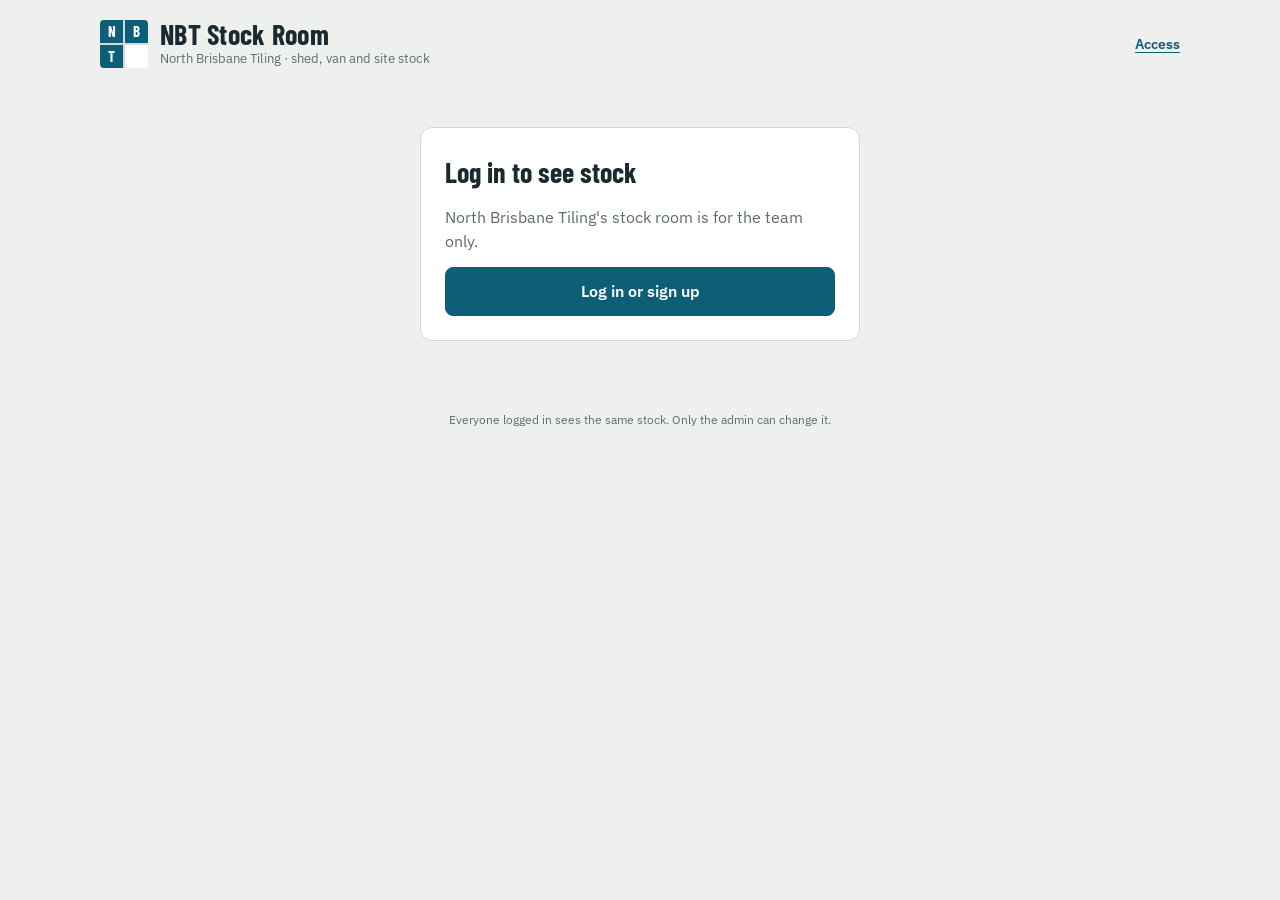
==== index.html @ 6e0c041f "NBT Stock Room site Co-Authored-By: Claude Opus 5.5 <noreply@anthropic.com> Claude-Session: https://" ====
<!doctype html>
<html lang="en-AU">
<head>
<meta charset="utf-8">
<meta name="viewport" content="width=device-width,initial-scale=1,viewport-fit=cover">
<title>NBT Stock Room</title>
<meta name="robots" content="noindex">
<link rel="preconnect" href="https://fonts.googleapis.com">
<link rel="preconnect" href="https://fonts.gstatic.com" crossorigin>
<link rel="stylesheet" href="https://fonts.googleapis.com/css2?family=Barlow+Condensed:wght@600;700&family=IBM+Plex+Sans:wght@400;500;600&family=IBM+Plex+Mono:wght@500;600&display=swap">
<link rel="stylesheet" href="/style.css">
</head>
<body>
<div class="wrap">
  <header>
    <div class="brand">
            <div id="mark" class="mono-mark" aria-hidden="true"><span>N</span><span>B</span><span>T</span><span></span></div>
      <div>
        <h1>NBT Stock Room</h1>
        <p>North Brisbane Tiling · shed, van and site stock</p>
      </div>
    </div>
    <div class="who"><span id="who"></span><button class="linkbtn" id="accessBtn" type="button">Access</button><button class="linkbtn" id="logoutBtn" type="button" hidden>Log out</button></div>
  </header>

  <div id="status" class="note" hidden></div>
  <div id="gate" class="gate"><h2>Loading…</h2></div>
  <div id="app" hidden style="display:contents">

  <div class="locs" id="locs" role="toolbar" aria-label="Choose location"></div>

  <div class="strip">
    <div><small>Products</small><b id="sTotal">–</b></div>
    <div><small>In stock</small><b id="sOk">–</b></div>
    <div class="w"><small>Running low</small><b id="sLow">–</b></div>
    <div class="x"><small>Out of stock</small><b id="sOut">–</b></div>
  </div>

  <div class="toolbar">
    <input id="q" class="search" type="search" placeholder="Search grout, silicone, 20 kg…" aria-label="Search stock">
    <button id="addBtn" class="btn primary" type="button" hidden>+ Add product</button>
    <button id="sitesBtn" class="btn" type="button" hidden>Manage sites</button>
      </div>
  <div class="chips" id="chips" role="toolbar" aria-label="Filter by category"></div>

  <div id="board" class="board" hidden></div>
  <div id="empty" class="empty">
    <h2>Loading stock…</h2>
    <p>Glue, grout, silicone, sand, epoxy and waterproofing for the shed, van and every site will show here.</p>
  </div>

  <section>
    <h2>Recent changes</h2>
    <ul class="log" id="log"><li><span class="txt">No changes recorded yet.</span></li></ul>
  </section>

  </div>
  <p class="foot">Everyone logged in sees the same stock. Only the admin can change it.</p>
</div>

<!-- Product -->
<dialog id="dlg"><form class="dlg" id="form" method="dialog">
  <h2 id="dlgTitle">Add product</h2>
  <label>Product name<input id="fName" required maxlength="80" placeholder="e.g. Mapei Ultracolor Plus FA grout 5 kg"></label>
  <div class="grid2">
    <label>Category<select id="fCat"></select></label>
    <label>Unit<select id="fUnit">
      <option>bags</option><option>tubes</option><option>buckets</option><option>kits</option><option>litres</option><option>boxes</option><option>rolls</option><option>m²</option><option>each</option>
    </select></label>
    <label>Sub-type is called<select id="fVL"><option>Colour</option><option>Size</option><option>Type</option><option>Finish</option></select></label>
    <label>Reorder each one at<input id="fMin" type="number" inputmode="decimal" min="0" step="any" value="2" required></label>
  </div>
  <fieldset style="display:flex;flex-direction:column"><legend id="vLegend">Colours</legend>
    <div class="vedit" id="vEdit"></div>
    <div class="addv"><input id="vNew" maxlength="40" placeholder="e.g. 113 Cement Grey" aria-label="New sub-type name"><button type="button" class="btn" id="vAdd">+ Add</button></div>
    <p style="margin:0;font-size:13px;color:var(--muted)">Leave empty if this product has no colours or sizes. Counts are set on the product card.</p>
  </fieldset>
  <label>Notes<textarea id="fNotes" rows="2" maxlength="300" placeholder="Supplier, batch no., anything the team should know"></textarea></label>
  <div id="delConfirm" class="confirm" hidden>Delete this product and all its stock?
    <button type="button" class="btn danger solid" id="delYes">Delete</button>
    <button type="button" class="btn" id="delNo">Keep</button></div>
  <div class="row">
    <button type="button" class="btn danger spacer" id="delBtn" hidden>Delete</button>
    <button type="button" class="btn" id="cancelBtn">Cancel</button>
    <button type="submit" class="btn primary" id="saveBtn">Save</button>
  </div>
</form></dialog>

<!-- Move -->
<dialog id="mvDlg"><form class="dlg" id="mvForm" method="dialog">
  <h2>Move stock</h2>
  <p id="mvItem"></p>
  <label id="mvVarL">Colour<select id="mvVar"></select></label>
  <div class="grid2">
    <label>From<select id="mvFrom"></select></label>
    <label>To<select id="mvTo"></select></label>
  </div>
  <label>How many<input id="mvQty" type="number" inputmode="decimal" min="0" step="any" value="1" required></label>
  <p id="mvHint"></p>
  <div class="row">
    <button type="button" class="btn" id="mvCancel">Cancel</button>
    <button type="submit" class="btn primary" id="mvSave">Move</button>
  </div>
</form></dialog>

<!-- Sites -->
<dialog id="siteDlg"><div class="dlg">
  <h2>Manage sites</h2>
  <p>Shed and Van stay as main locations. Add a site when a job starts and remove it when the stock is gone.</p>
  <ul class="sitelist" id="siteList"></ul>
  <form id="siteForm" class="row" style="justify-content:stretch">
    <input id="siteName" maxlength="50" placeholder="New site, e.g. 12 Smith St, North Lakes" aria-label="New site name" style="flex:1 1 200px;min-width:0;padding:12px 14px;border:1px solid var(--grout);border-radius:var(--r);background:var(--bg);font-size:16px">
    <button class="btn primary" type="submit">Add site</button>
  </form>
  <p id="siteMsg"></p>
  <div class="row"><button class="btn" type="button" id="siteClose">Done</button></div>
</div></dialog>

<!-- Access -->
<dialog id="accDlg"><div class="dlg">
  <h2>Access &amp; login</h2>
  <p id="accWho"></p>
  <p>Everyone logs in on this site with their own email and password. Team members create an account with <b>Sign up</b>, then they can see live stock.</p>
  <p>Only the admin can add, change, move or delete stock. To make someone else an admin, ask for it to be set up for their account.</p>
  <div class="row"><button class="btn primary" type="button" id="accClose">Got it</button></div>
</div></dialog>

<script type="module" src="/app.js"></script>
</body>
</html>
---- style.css ----
[hidden]{display:none!important}
html{color-scheme:light}
body{margin:0;font-size:16px;-webkit-text-size-adjust:100%}
img{max-width:100%}
:root{padding-top:env(safe-area-inset-top,0px);padding-bottom:env(safe-area-inset-bottom,0px)}

/* Layout: a store-room board — location tabs (Shed, Van, sites) on top, stock cards laid like tiles on a grout grid, activity log below. */
:root{
  --bg:#EEF0EE; --surface:#FFFFFF; --grout:#D5DAD7; --ink:#1B2A2F; --muted:#5D6B6E;
  --accent:#0E5E78; --accent-ink:#FFFFFF; --accent-soft:#DCEBF0;
  --ok:#2E7D4F; --ok-soft:#E1F1E7; --warn:#A86500; --warn-soft:#FBEFD9; --bad:#B3261E; --bad-soft:#F8E1DF;
  --display:"Barlow Condensed","Arial Narrow",Arial,sans-serif;
  --body:"IBM Plex Sans",system-ui,-apple-system,"Segoe UI",sans-serif;
  --mono:"IBM Plex Mono",ui-monospace,Menlo,Consolas,monospace;
  --r:8px;
}
@media (prefers-color-scheme:dark){:root:not([data-theme="light"]){
  --bg:#121A1D; --surface:#1A2528; --grout:#2A383C; --ink:#E6ECEC; --muted:#93A3A6;
  --accent:#5DB4D2; --accent-ink:#08242E; --accent-soft:#163543;
  --ok:#6BC891; --ok-soft:#173125; --warn:#E6A94A; --warn-soft:#3A2A12; --bad:#F08A80; --bad-soft:#3E1C1A; color-scheme:dark}}
:root[data-theme="dark"]{
  --bg:#121A1D; --surface:#1A2528; --grout:#2A383C; --ink:#E6ECEC; --muted:#93A3A6;
  --accent:#5DB4D2; --accent-ink:#08242E; --accent-soft:#163543;
  --ok:#6BC891; --ok-soft:#173125; --warn:#E6A94A; --warn-soft:#3A2A12; --bad:#F08A80; --bad-soft:#3E1C1A; color-scheme:dark}
*{box-sizing:border-box}
body{background:var(--bg);color:var(--ink);font-family:var(--body);font-size:16px;line-height:1.45;
  padding-left:max(16px,env(safe-area-inset-left,0px));padding-right:max(16px,env(safe-area-inset-right,0px));padding-block:0 56px}
.wrap{max-width:1080px;margin:0 auto;display:flex;flex-direction:column;gap:18px}
button,input,select,textarea{font:inherit;color:inherit}
button{cursor:pointer}
:focus-visible{outline:2px solid var(--accent);outline-offset:2px}

header{display:flex;align-items:center;justify-content:space-between;gap:12px;flex-wrap:wrap;padding-top:20px}
.brand{display:flex;align-items:center;gap:12px;min-width:0}
.logo{height:48px;max-width:160px;object-fit:contain;display:block}
.mono-mark{width:48px;height:48px;display:grid;grid-template-columns:1fr 1fr;grid-template-rows:1fr 1fr;gap:2px;background:var(--grout);border-radius:4px;overflow:hidden;flex:none}
.mono-mark span{background:var(--accent);color:var(--accent-ink);display:grid;place-items:center;font-family:var(--display);font-weight:700;font-size:15px}
.mono-mark span:nth-child(4){background:var(--surface)}
.brand h1{font-family:var(--display);font-weight:700;font-size:28px;line-height:1;margin:0;letter-spacing:.01em}
.brand p{margin:2px 0 0;color:var(--muted);font-size:13px}
.who{display:flex;align-items:center;gap:8px;font-size:14px;color:var(--muted)}
.who img{width:30px;height:30px;border-radius:50%}
.role{font-size:11px;text-transform:uppercase;letter-spacing:.08em;font-weight:600;padding:4px 9px;border-radius:99px;background:var(--accent-soft);color:var(--accent)}
.role.view{background:var(--grout);color:var(--muted)}
.linkbtn{background:none;border:0;padding:4px 0;color:var(--accent);font-weight:600;font-size:14px;text-decoration:underline;text-underline-offset:3px}

/* Location tabs */
.locs{display:flex;gap:8px;overflow-x:auto;padding:2px 0 4px;scrollbar-width:none}
.loc{flex:none;display:flex;flex-direction:column;align-items:flex-start;gap:2px;padding:10px 16px;min-width:104px;border-radius:var(--r);border:2px solid var(--grout);background:var(--surface);text-align:left}
.loc b{font-family:var(--display);font-size:20px;font-weight:700;line-height:1}
.loc small{font-size:12px;color:var(--muted)}
.loc[aria-pressed="true"]{border-color:var(--accent);background:var(--accent-soft)}
.loc.add{border-style:dashed;justify-content:center;color:var(--accent);font-weight:600}

.strip{display:grid;grid-template-columns:repeat(4,1fr);gap:1px;background:var(--grout);border:1px solid var(--grout);border-radius:var(--r);overflow:hidden}
.strip div{background:var(--surface);padding:12px 14px;min-width:0}
.strip b{display:block;font-family:var(--mono);font-size:24px;font-weight:600;font-variant-numeric:tabular-nums}
.strip small{font-size:11px;text-transform:uppercase;letter-spacing:.08em;color:var(--muted);font-weight:600}
.strip .w b{color:var(--warn)} .strip .x b{color:var(--bad)}
@media (max-width:560px){.strip{grid-template-columns:repeat(2,1fr)}}

.toolbar{display:flex;gap:10px;flex-wrap:wrap;align-items:center}
.search{flex:1 1 220px;min-width:0;padding:12px 14px;border:1px solid var(--grout);border-radius:var(--r);background:var(--surface)}
.btn{padding:12px 16px;border-radius:var(--r);border:1px solid var(--grout);background:var(--surface);font-weight:600}
.btn.primary{background:var(--accent);color:var(--accent-ink);border-color:var(--accent)}
.btn.danger{color:var(--bad);border-color:var(--bad)}
.btn.danger.solid{background:var(--bad);color:var(--surface)}
.btn:disabled{opacity:.5;cursor:not-allowed}
.chips{display:flex;gap:6px;overflow-x:auto;padding-bottom:2px;scrollbar-width:none}
.chip{flex:none;padding:8px 13px;border-radius:99px;border:1px solid var(--grout);background:var(--surface);font-size:14px;font-weight:500;white-space:nowrap}
.chip[aria-pressed="true"]{background:var(--ink);color:var(--bg);border-color:var(--ink)}
.chip.lowf[aria-pressed="true"]{background:var(--warn);border-color:var(--warn);color:var(--surface)}

.note{padding:12px 14px;border-radius:var(--r);background:var(--accent-soft);font-size:14px}
.note.err{background:var(--bad-soft)}

.board{display:grid;grid-template-columns:repeat(auto-fill,minmax(260px,1fr));gap:2px;background:var(--grout);border:2px solid var(--grout);border-radius:var(--r);overflow:hidden}
.tile{background:var(--surface);padding:14px 14px 14px 18px;display:flex;flex-direction:column;gap:10px;min-width:0;position:relative}
.tile::before{content:"";position:absolute;left:0;top:0;bottom:0;width:5px;background:var(--ok)}
.tile.low::before{background:var(--warn)} .tile.out::before{background:var(--bad)}
.t-head{display:flex;justify-content:space-between;gap:8px;align-items:flex-start}
.t-name{font-weight:600;font-size:16px;margin:0;overflow-wrap:anywhere}
.t-cat{font-size:11px;text-transform:uppercase;letter-spacing:.08em;color:var(--muted);font-weight:600}
.pill{flex:none;font-size:11px;font-weight:600;padding:3px 8px;border-radius:99px;background:var(--ok-soft);color:var(--ok)}
.low .pill{background:var(--warn-soft);color:var(--warn)} .out .pill{background:var(--bad-soft);color:var(--bad)}
.t-qty{display:flex;align-items:center;gap:10px}
.t-qty .n{font-family:var(--mono);font-size:32px;font-weight:600;line-height:1;font-variant-numeric:tabular-nums}
.t-qty .u{color:var(--muted);font-size:13px;line-height:1.3}
.step{margin-left:auto;display:flex;gap:8px}
.step button{width:46px;height:46px;border-radius:var(--r);border:1px solid var(--grout);background:var(--bg);font-family:var(--mono);font-size:22px;font-weight:600;line-height:1}
.split{display:flex;flex-wrap:wrap;gap:6px}
.split span{font-size:12px;padding:3px 8px;border-radius:4px;background:var(--bg);font-variant-numeric:tabular-nums}
.split span b{font-family:var(--mono);font-weight:600}
.t-foot{display:flex;justify-content:space-between;align-items:center;gap:8px;font-size:12px;color:var(--muted);flex-wrap:wrap}
.t-act{display:flex;gap:14px}
.t-act button{background:none;border:0;padding:6px 0;color:var(--accent);font-weight:600;font-size:14px}
.empty{background:var(--surface);border:2px dashed var(--grout);border-radius:var(--r);padding:28px 20px;text-align:center;display:flex;flex-direction:column;gap:10px;align-items:center}
.empty h2{font-family:var(--display);font-size:24px;margin:0}
.empty p{margin:0;color:var(--muted);max-width:46ch}

section h2{font-family:var(--display);font-weight:700;font-size:21px;margin:0 0 8px;letter-spacing:.02em}
.log{list-style:none;margin:0;padding:0;background:var(--surface);border:1px solid var(--grout);border-radius:var(--r)}
.log li{display:flex;gap:10px;padding:10px 14px;border-top:1px solid var(--grout);font-size:14px;align-items:baseline;flex-wrap:wrap}
.log li:first-child{border-top:0}
.log .d{font-family:var(--mono);font-weight:600;min-width:52px}
.log .d.up{color:var(--ok)} .log .d.down{color:var(--bad)} .log .d.mv{color:var(--accent)}
.log .txt{flex:1 1 180px;min-width:0}
.log time{color:var(--muted);font-size:12px}

dialog{border:0;border-radius:12px;padding:0;width:min(520px,calc(100vw - 32px));max-height:calc(100vh - 48px);background:var(--surface);color:var(--ink)}
dialog::backdrop{background:rgba(10,20,24,.5)}
.dlg{padding:18px;display:flex;flex-direction:column;gap:12px}
.dlg h2{font-family:var(--display);font-size:25px;margin:0}
.dlg p{margin:0;color:var(--muted);font-size:14px}
.grid2{display:grid;grid-template-columns:1fr 1fr;gap:10px}
@media (max-width:440px){.grid2{grid-template-columns:1fr}}
label{display:flex;flex-direction:column;gap:4px;font-size:12px;font-weight:600;color:var(--muted);text-transform:uppercase;letter-spacing:.06em;min-width:0}
label input,label select,label textarea{text-transform:none;letter-spacing:0;font-weight:400;font-size:16px;color:var(--ink);padding:10px 12px;border:1px solid var(--grout);border-radius:var(--r);background:var(--bg);width:100%}
fieldset{border:1px solid var(--grout);border-radius:var(--r);padding:10px 12px 12px;margin:0;display:grid;grid-template-columns:repeat(auto-fill,minmax(130px,1fr));gap:10px}
legend{font-size:12px;font-weight:600;color:var(--muted);text-transform:uppercase;letter-spacing:.06em;padding:0 4px}
.row{display:flex;gap:8px;justify-content:flex-end;flex-wrap:wrap}
.row .spacer{margin-right:auto}
.confirm{background:var(--bad-soft);padding:10px 12px;border-radius:var(--r);font-size:14px;display:flex;gap:8px;align-items:center;flex-wrap:wrap}
.sitelist{list-style:none;margin:0;padding:0;display:flex;flex-direction:column;gap:8px}
.sitelist li{display:flex;gap:8px;align-items:center}
.sitelist input{flex:1;min-width:0;padding:10px 12px;border:1px solid var(--grout);border-radius:var(--r);background:var(--bg);font-size:16px}
.steps{margin:0;padding-left:20px;display:flex;flex-direction:column;gap:6px;font-size:15px}
.vars{display:flex;flex-direction:column;border:1px solid var(--grout);border-radius:var(--r);overflow:hidden}
.vr{display:flex;align-items:center;gap:8px;padding:8px 10px;border-top:1px solid var(--grout);min-width:0}
.vr:first-child{border-top:0}
.vr .vn{flex:1 1 auto;min-width:0;font-weight:600;font-size:14px;overflow-wrap:anywhere}
.vr .vn small{display:block;font-weight:400;color:var(--muted);font-size:12px}
.vr .vq{font-family:var(--mono);font-size:20px;font-weight:600;font-variant-numeric:tabular-nums;min-width:44px;text-align:right;background:none;border:0;padding:4px 2px}
.vr button.vq{border-bottom:1px dashed var(--muted);border-radius:0}
.vr input.vq{width:70px;border:1px solid var(--accent);border-radius:6px;background:var(--bg)}
.vr .dot{width:8px;height:8px;border-radius:50%;flex:none;background:var(--ok)}
.vr.low .dot{background:var(--warn)} .vr.out .dot{background:var(--bad)}
.vr .step button{width:40px;height:40px;font-size:20px}
.addv{display:flex;gap:8px}
.addv input{flex:1;min-width:0;padding:9px 10px;border:1px solid var(--grout);border-radius:var(--r);background:var(--bg);font-size:15px}
.addv button{padding:9px 12px}
.vedit{display:flex;flex-direction:column;gap:8px}
.vedit .r{display:flex;gap:8px;align-items:center}
.vedit .r input{flex:1;min-width:0;padding:10px 12px;border:1px solid var(--grout);border-radius:var(--r);background:var(--bg);font-size:16px}
.vedit .r small{color:var(--muted);font-size:12px;white-space:nowrap}
.foot{font-size:12px;color:var(--muted);text-align:center}

.gate{max-width:440px;margin:40px auto;background:var(--surface);border:1px solid var(--grout);border-radius:12px;padding:24px;display:flex;flex-direction:column;gap:14px}
.gate h2{font-family:var(--display);font-size:28px;margin:0}
.gate p{margin:0;color:var(--muted)}
.gate form{display:flex;flex-direction:column;gap:12px}
.gate .err{color:var(--bad);font-size:14px;min-height:1em}
.tabs2{display:flex;gap:6px}
.tabs2 button{flex:1;padding:10px;border-radius:var(--r);border:1px solid var(--grout);background:var(--bg);font-weight:600}
.tabs2 button[aria-pressed="true"]{background:var(--accent);color:var(--accent-ink);border-color:var(--accent)}
a{color:var(--accent)}
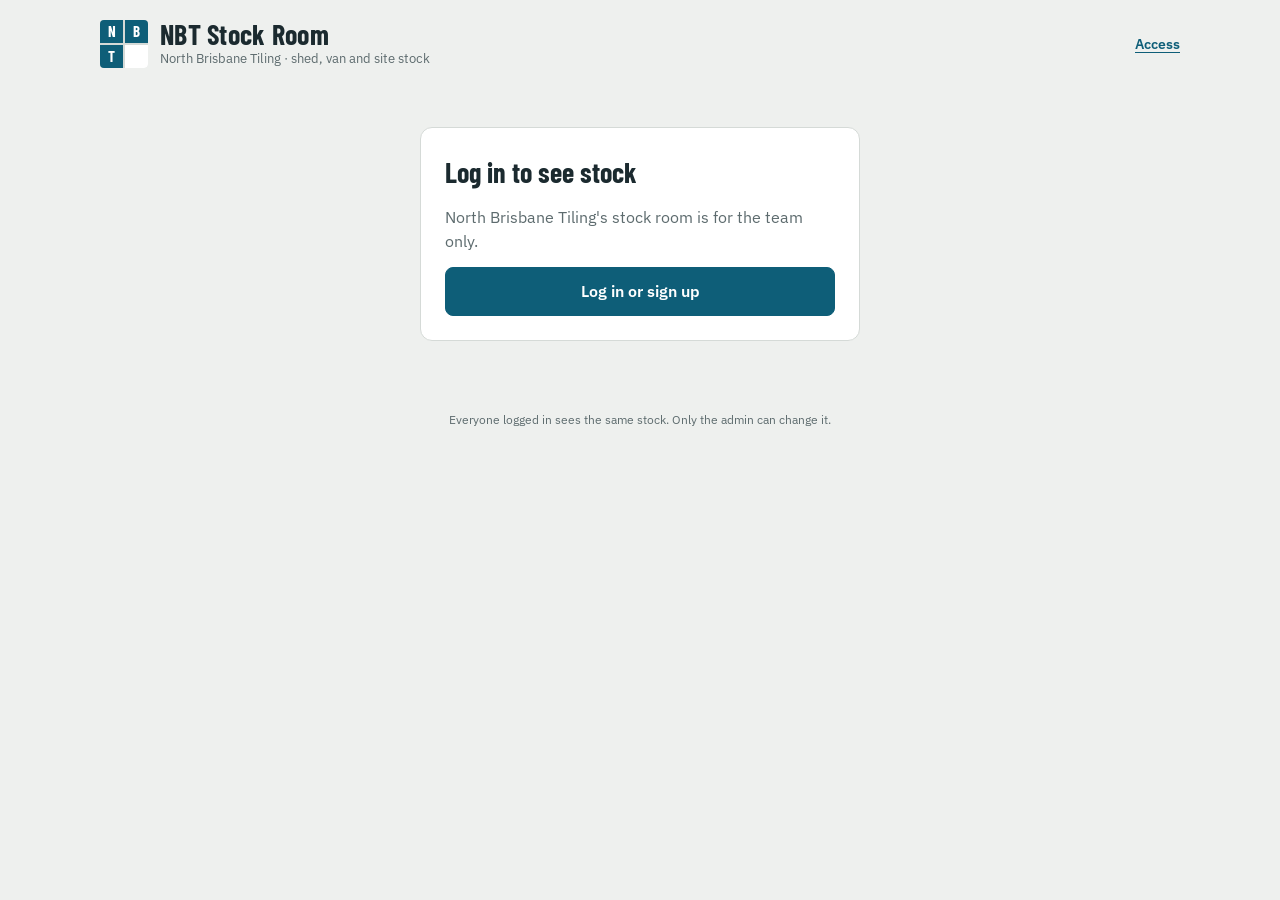
==== commit ff9d724b: "Load the newest page files after each update Co-Authored-By: Claude Opus 5.5 <noreply@anthropic.com>" ====
--- a/index.html
+++ b/index.html
@@ -8,7 +8,7 @@
 <link rel="preconnect" href="https://fonts.googleapis.com">
 <link rel="preconnect" href="https://fonts.gstatic.com" crossorigin>
 <link rel="stylesheet" href="https://fonts.googleapis.com/css2?family=Barlow+Condensed:wght@600;700&family=IBM+Plex+Sans:wght@400;500;600&family=IBM+Plex+Mono:wght@500;600&display=swap">
-<link rel="stylesheet" href="/style.css">
+<link rel="stylesheet" href="/style.css?v=84533cb">
 </head>
 <body>
 <div class="wrap">
@@ -86,6 +86,18 @@
   </div>
 </form></dialog>
 
+<!-- Update stock -->
+<dialog id="stDlg"><form class="dlg" id="stForm" method="dialog">
+  <h2>Update stock</h2>
+  <p id="stItem"></p>
+  <div id="stGrid" class="stgrid"></div>
+  <p id="stMsg" style="color:var(--bad)"></p>
+  <div class="row">
+    <button type="button" class="btn" id="stCancel">Cancel</button>
+    <button type="submit" class="btn primary" id="stSave">Save counts</button>
+  </div>
+</form></dialog>
+
 <!-- Move -->
 <dialog id="mvDlg"><form class="dlg" id="mvForm" method="dialog">
   <h2>Move stock</h2>
@@ -125,6 +137,6 @@
   <div class="row"><button class="btn primary" type="button" id="accClose">Got it</button></div>
 </div></dialog>
 
-<script type="module" src="/app.js"></script>
+<script type="module" src="/app.js?v=84533cb"></script>
 </body>
 </html>
--- a/style.css
+++ b/style.css
@@ -154,3 +154,13 @@
 .tabs2 button{flex:1;padding:10px;border-radius:var(--r);border:1px solid var(--grout);background:var(--bg);font-weight:600}
 .tabs2 button[aria-pressed="true"]{background:var(--accent);color:var(--accent-ink);border-color:var(--accent)}
 a{color:var(--accent)}
+
+.stgrid{display:flex;flex-direction:column;gap:12px;max-height:55vh;overflow-y:auto}
+.stgroup{border:1px solid var(--grout);border-radius:var(--r);padding:10px 12px;display:flex;flex-direction:column;gap:8px}
+.stgroup h3{margin:0;font-size:15px}
+.strow{display:flex;align-items:center;gap:8px}
+.strow span{flex:1;min-width:0;font-size:14px}
+.strow input{width:84px;padding:10px;border:1px solid var(--grout);border-radius:var(--r);background:var(--bg);font-family:var(--mono);font-size:18px;text-align:right}
+.strow button{width:44px;height:44px;border-radius:var(--r);border:1px solid var(--grout);background:var(--bg);font-family:var(--mono);font-size:20px;font-weight:600}
+.btn.small{padding:8px 12px;font-size:14px}
+.hint{font-size:12px;color:var(--muted)}
